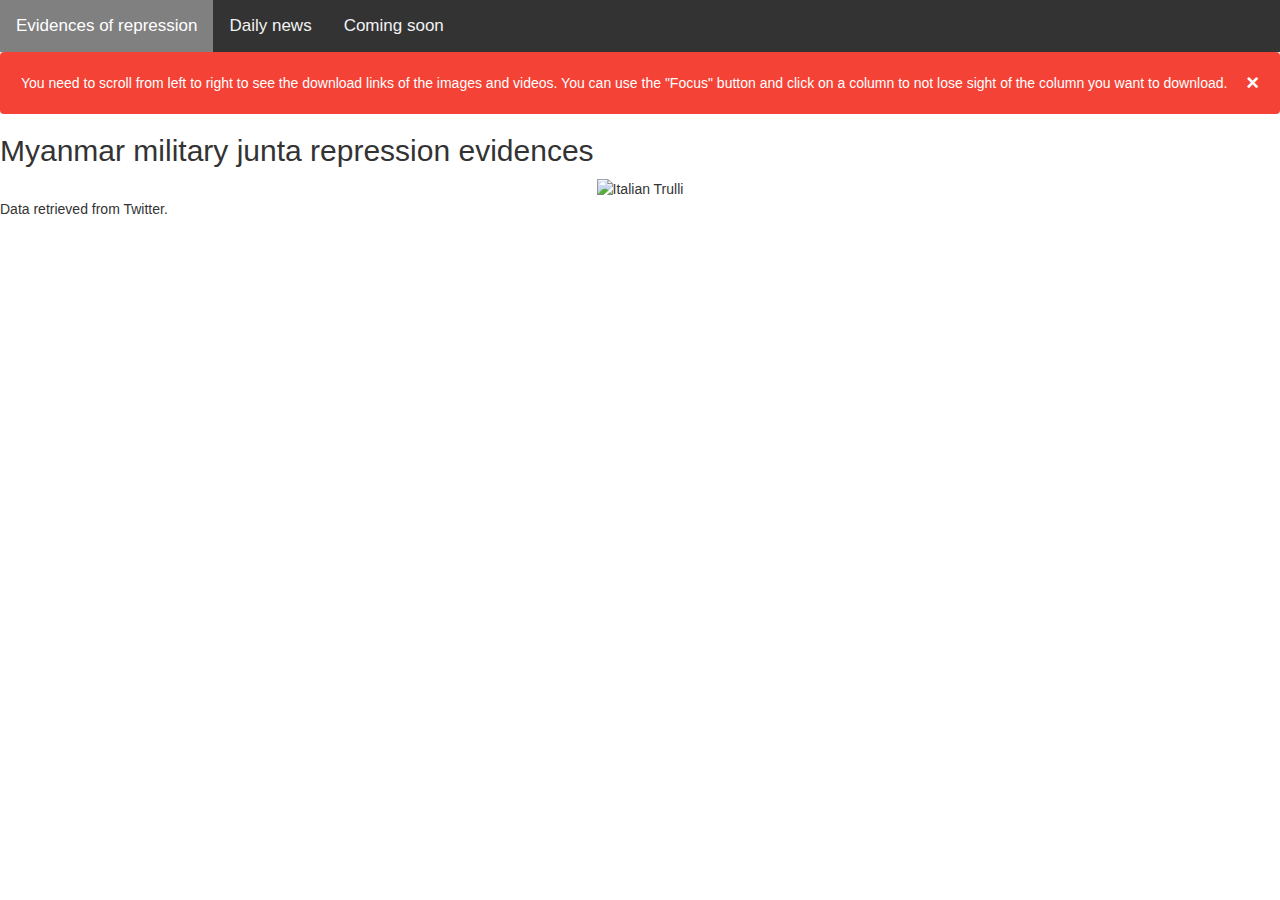
==== news.html @ ef7f4d6b "Update news.html" ====
<!DOCTYPE html>
<html>
    <head>
        <meta charset="UTF-8" />
        <link rel="icon" href="https://upload.wikimedia.org/wikipedia/commons/6/67/Myanmar_Anonymous_logo.jpg" />
        <title>Myanmar military junta repression evidences</title>

        <link rel="stylesheet" href="https://cdnjs.cloudflare.com/ajax/libs/normalize/5.0.0/normalize.min.css" />
        <link rel="stylesheet prefetch" href="https://maxcdn.bootstrapcdn.com/bootstrap/3.2.0/css/bootstrap.min.css" />
        <link rel="stylesheet prefetch" href="https://s3-us-west-2.amazonaws.com/s.cdpn.io/123941/rwd.table.min.css" />
        <link rel="stylesheet" href="css/style.css" />
		<link rel="stylesheet" href="css/menu.css" />

    </head>

    <body>
	
		<a name="top"></a>
		<div class="topnav">
  <a class="active" href="index.html">Evidences of repression</a>
  <a href="news.html">Daily news</a>
  <a href="#help">Coming soon</a>
		</div> 
	
	    <div class="alert">
			<span class="closebtn" onclick="this.parentElement.style.display='none';">&times;</span>
		You need to scroll from left to right to see the download links of the images and videos. You can use the "Focus" button and click on a column to not lose sight of the column you want to download.  
</div> 
	
	
	
        <h2>Myanmar military junta repression evidences</h2>
        <center><img src="https://www.weblife.fr/wp-content/uploads/2012/07/anonymous-logo.png" width="300" height="280" alt="Italian Trulli" /></center>

        

        <p class="p">Data retrieved from Twitter.</p>
		

    </body>
</html>
---- css/menu.css ----
.topnav {
  background-color: #333;
  overflow: hidden;
}

.topnav a {
  float: left;
  color: #f2f2f2;
  text-align: center;
  padding: 14px 16px;
  text-decoration: none;
  font-size: 17px;
}

.topnav a:hover {
  background-color: #ddd;
  color: black;
}

.topnav a.active {
  background-color: #808080;
  color: white;
}

/* The alert message box */
.alert {
  padding: 20px;
  background-color: #f44336; /* Red */
  color: white;
  margin-bottom: 15px;
}

/* The close button */
.closebtn {
  margin-left: 15px;
  color: white;
  font-weight: bold;
  float: right;
  font-size: 22px;
  line-height: 20px;
  cursor: pointer;
  transition: 0.3s;
}

/* When moving the mouse over the close button */
.closebtn:hover {
  color: black;
}
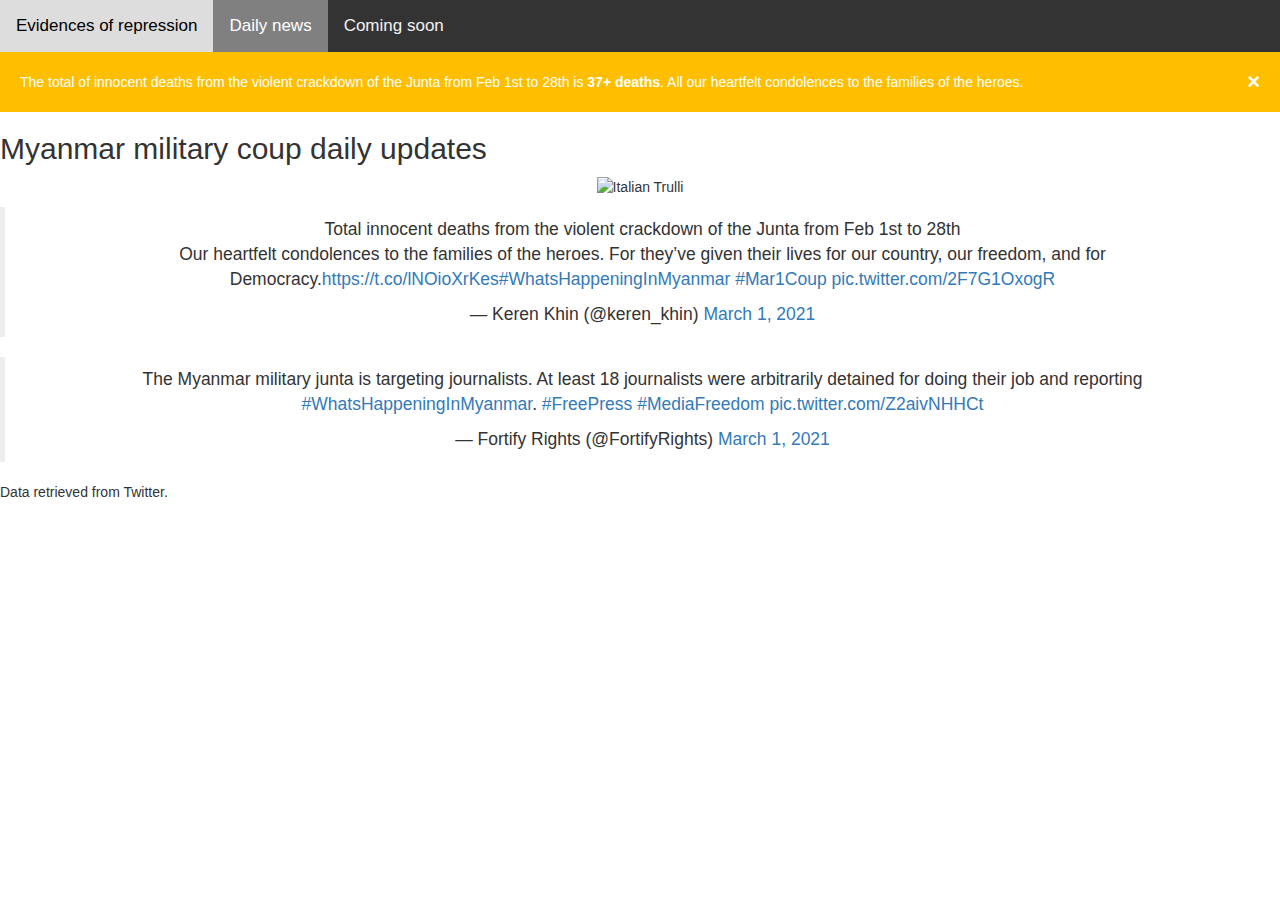
==== commit ce6dbfab: "Update news.html" ====
--- a/news.html
+++ b/news.html
@@ -17,22 +17,33 @@
 	
 		<a name="top"></a>
 		<div class="topnav">
-  <a class="active" href="index.html">Evidences of repression</a>
-  <a href="news.html">Daily news</a>
+  <a href="index.html">Evidences of repression</a>
+  <a class="active" href="news.html">Daily news</a>
   <a href="#help">Coming soon</a>
 		</div> 
 	
-	    <div class="alert">
-			<span class="closebtn" onclick="this.parentElement.style.display='none';">&times;</span>
-		You need to scroll from left to right to see the download links of the images and videos. You can use the "Focus" button and click on a column to not lose sight of the column you want to download.  
+	    
+	<div class="alert2">
+			<span class="closebtn2" onclick="this.parentElement.style.display='none';">&times;</span>
+		    The total of innocent deaths from the violent crackdown of the Junta from Feb 1st to 28th is <b>37+ deaths</b>. All our heartfelt condolences to the families of the heroes.
 </div> 
 	
 	
-	
-        <h2>Myanmar military junta repression evidences</h2>
+        <h2>Myanmar military coup daily updates</h2>
         <center><img src="https://www.weblife.fr/wp-content/uploads/2012/07/anonymous-logo.png" width="300" height="280" alt="Italian Trulli" /></center>
 
         
+	    <p> </p> 
+	    	    <p> </p> 
+
+	    
+	   <center> <blockquote class="twitter-tweet"><p lang="en" dir="ltr">Total innocent deaths from the violent crackdown of the Junta from Feb 1st to 28th<br>Our heartfelt condolences to the families of the heroes. For they’ve given their lives for our country, our freedom, and for Democracy.<a href="https://t.co/lNOioXrKes">https://t.co/lNOioXrKes</a><a href="https://twitter.com/hashtag/WhatsHappeningInMyanmar?src=hash&amp;ref_src=twsrc%5Etfw">#WhatsHappeningInMyanmar</a> <a href="https://twitter.com/hashtag/Mar1Coup?src=hash&amp;ref_src=twsrc%5Etfw">#Mar1Coup</a> <a href="https://t.co/2F7G1OxogR">pic.twitter.com/2F7G1OxogR</a></p>&mdash; Keren Khin (@keren_khin) <a href="https://twitter.com/keren_khin/status/1366438060678766595?ref_src=twsrc%5Etfw">March 1, 2021</a></blockquote> <script async src="https://platform.twitter.com/widgets.js" charset="utf-8"></script> </center> 
+	    
+	    
+	  <center> <blockquote class="twitter-tweet"><p lang="en" dir="ltr">The Myanmar military junta is targeting journalists. At least 18 journalists were arbitrarily detained for doing their job and reporting <a href="https://twitter.com/hashtag/WhatsHappeningInMyanmar?src=hash&amp;ref_src=twsrc%5Etfw">#WhatsHappeningInMyanmar</a>. <a href="https://twitter.com/hashtag/FreePress?src=hash&amp;ref_src=twsrc%5Etfw">#FreePress</a> <a href="https://twitter.com/hashtag/MediaFreedom?src=hash&amp;ref_src=twsrc%5Etfw">#MediaFreedom</a> <a href="https://t.co/Z2aivNHHCt">pic.twitter.com/Z2aivNHHCt</a></p>&mdash; Fortify Rights (@FortifyRights) <a href="https://twitter.com/FortifyRights/status/1366431667322191873?ref_src=twsrc%5Etfw">March 1, 2021</a></blockquote> <script async src="https://platform.twitter.com/widgets.js" charset="utf-8"></script>  </center> 
+	    
+	    
+	    
 
         <p class="p">Data retrieved from Twitter.</p>
 		
--- a/css/menu.css
+++ b/css/menu.css
@@ -46,3 +46,29 @@
 .closebtn:hover {
   color: black;
 } 
+
+
+/* The alert message box */
+.alert2 {
+  padding: 20px;
+  background-color: #ffbf00;
+  color: white;
+  margin-bottom: 15px;
+}
+
+/* The close button */
+.closebtn2 {
+  margin-left: 15px;
+  color: white;
+  font-weight: bold;
+  float: right;
+  font-size: 22px;
+  line-height: 20px;
+  cursor: pointer;
+  transition: 0.3s;
+}
+
+/* When moving the mouse over the close button */
+.closebtn2:hover {
+  color: black;
+} 
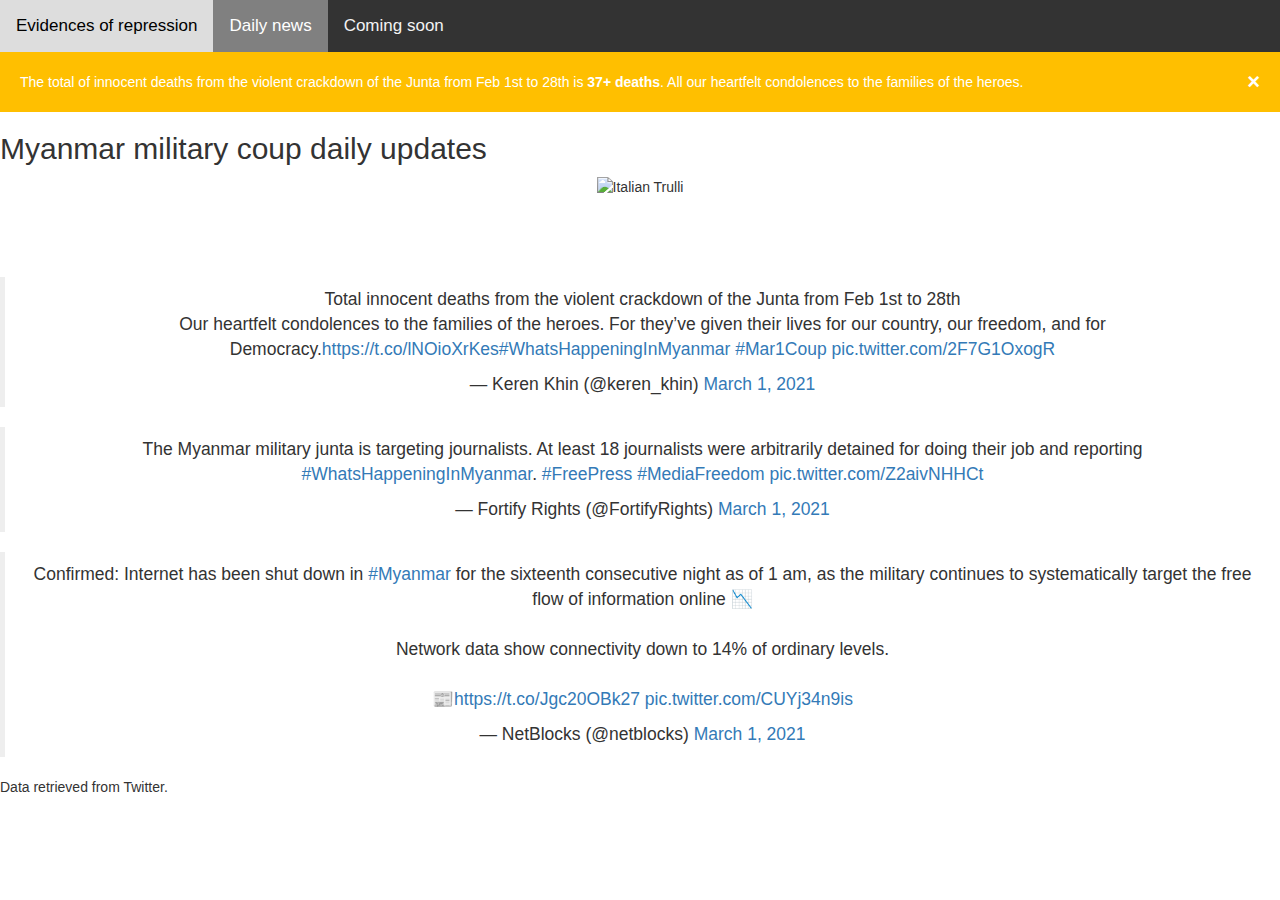
==== commit 6d11df73: "Update news.html" ====
--- a/news.html
+++ b/news.html
@@ -33,8 +33,8 @@
         <center><img src="https://www.weblife.fr/wp-content/uploads/2012/07/anonymous-logo.png" width="300" height="280" alt="Italian Trulli" /></center>
 
         
-	    <p> </p> 
-	    	    <p> </p> 
+	    <br> <br> 
+	    <br> </br> 
 
 	    
 	   <center> <blockquote class="twitter-tweet"><p lang="en" dir="ltr">Total innocent deaths from the violent crackdown of the Junta from Feb 1st to 28th<br>Our heartfelt condolences to the families of the heroes. For they’ve given their lives for our country, our freedom, and for Democracy.<a href="https://t.co/lNOioXrKes">https://t.co/lNOioXrKes</a><a href="https://twitter.com/hashtag/WhatsHappeningInMyanmar?src=hash&amp;ref_src=twsrc%5Etfw">#WhatsHappeningInMyanmar</a> <a href="https://twitter.com/hashtag/Mar1Coup?src=hash&amp;ref_src=twsrc%5Etfw">#Mar1Coup</a> <a href="https://t.co/2F7G1OxogR">pic.twitter.com/2F7G1OxogR</a></p>&mdash; Keren Khin (@keren_khin) <a href="https://twitter.com/keren_khin/status/1366438060678766595?ref_src=twsrc%5Etfw">March 1, 2021</a></blockquote> <script async src="https://platform.twitter.com/widgets.js" charset="utf-8"></script> </center> 
@@ -42,6 +42,8 @@
 	    
 	  <center> <blockquote class="twitter-tweet"><p lang="en" dir="ltr">The Myanmar military junta is targeting journalists. At least 18 journalists were arbitrarily detained for doing their job and reporting <a href="https://twitter.com/hashtag/WhatsHappeningInMyanmar?src=hash&amp;ref_src=twsrc%5Etfw">#WhatsHappeningInMyanmar</a>. <a href="https://twitter.com/hashtag/FreePress?src=hash&amp;ref_src=twsrc%5Etfw">#FreePress</a> <a href="https://twitter.com/hashtag/MediaFreedom?src=hash&amp;ref_src=twsrc%5Etfw">#MediaFreedom</a> <a href="https://t.co/Z2aivNHHCt">pic.twitter.com/Z2aivNHHCt</a></p>&mdash; Fortify Rights (@FortifyRights) <a href="https://twitter.com/FortifyRights/status/1366431667322191873?ref_src=twsrc%5Etfw">March 1, 2021</a></blockquote> <script async src="https://platform.twitter.com/widgets.js" charset="utf-8"></script>  </center> 
 	    
+	
+	<center> <blockquote class="twitter-tweet"><p lang="en" dir="ltr">Confirmed: Internet has been shut down in <a href="https://twitter.com/hashtag/Myanmar?src=hash&amp;ref_src=twsrc%5Etfw">#Myanmar</a> for the sixteenth consecutive night as of 1 am, as the military continues to systematically target the free flow of information online 📉<br><br>Network data show connectivity down to 14% of ordinary levels.<br><br>📰<a href="https://t.co/Jgc20OBk27">https://t.co/Jgc20OBk27</a> <a href="https://t.co/CUYj34n9is">pic.twitter.com/CUYj34n9is</a></p>&mdash; NetBlocks (@netblocks) <a href="https://twitter.com/netblocks/status/1366459862574596097?ref_src=twsrc%5Etfw">March 1, 2021</a></blockquote> <script async src="https://platform.twitter.com/widgets.js" charset="utf-8"></script> </center>
 	    
 	    
 
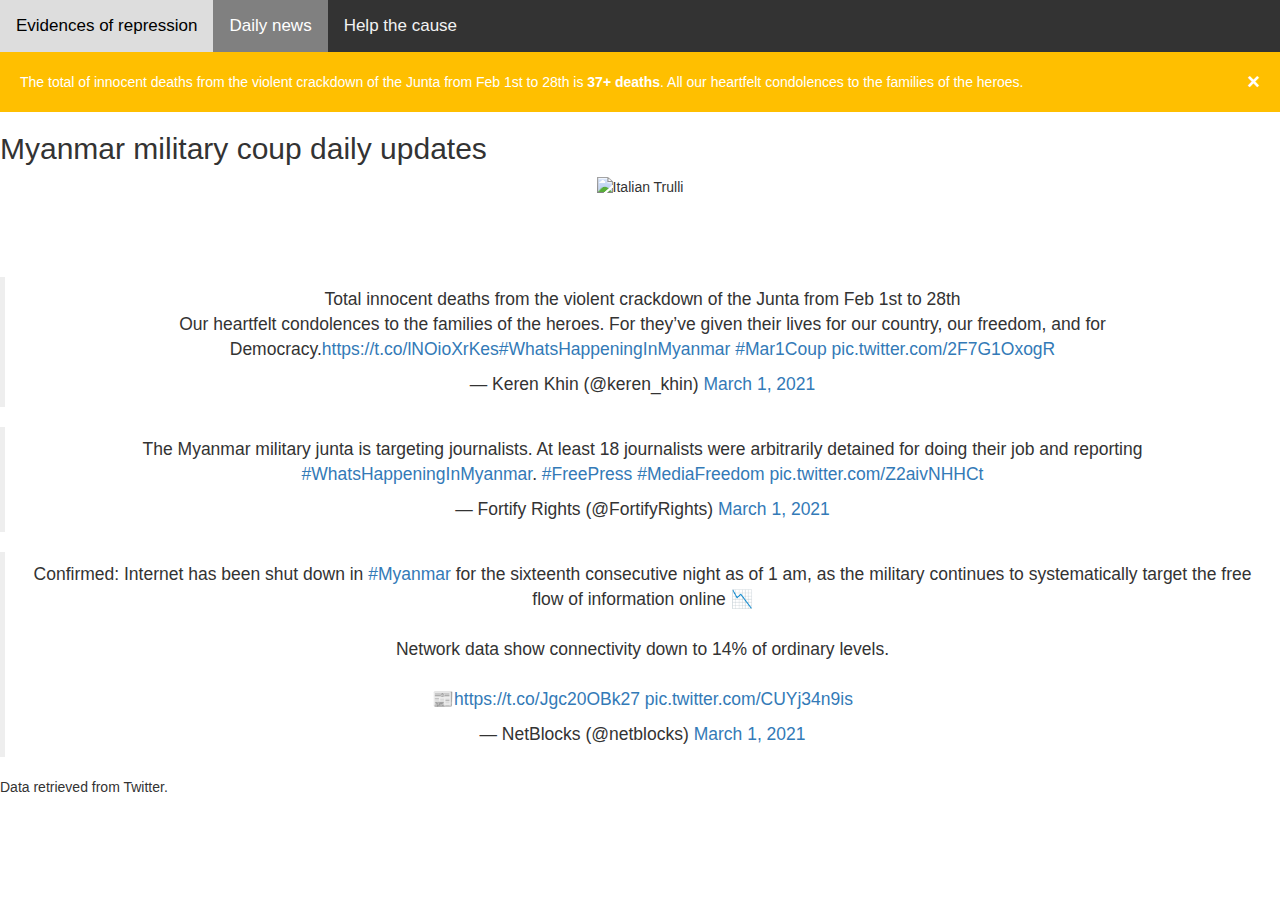
==== commit 6c40ce03: "Update news.html" ====
--- a/news.html
+++ b/news.html
@@ -19,7 +19,7 @@
 		<div class="topnav">
   <a href="index.html">Evidences of repression</a>
   <a class="active" href="news.html">Daily news</a>
-  <a href="#help">Coming soon</a>
+  <a href="help.html">Help the cause</a>
 		</div> 
 	
 	    
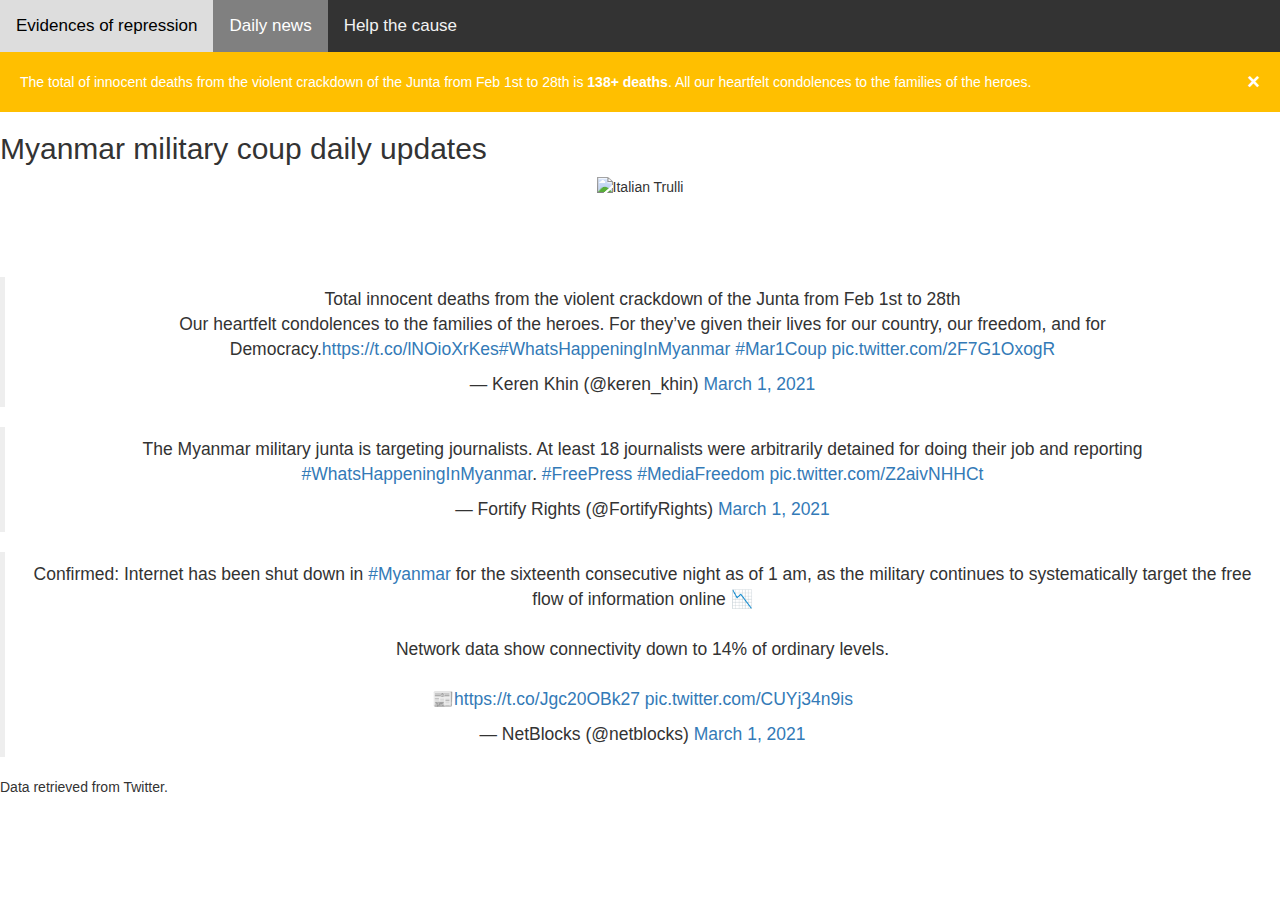
==== commit f2d3388b: "Update news.html" ====
--- a/news.html
+++ b/news.html
@@ -25,7 +25,7 @@
 	    
 	<div class="alert2">
 			<span class="closebtn2" onclick="this.parentElement.style.display='none';">&times;</span>
-		    The total of innocent deaths from the violent crackdown of the Junta from Feb 1st to 28th is <b>37+ deaths</b>. All our heartfelt condolences to the families of the heroes.
+		    The total of innocent deaths from the violent crackdown of the Junta from Feb 1st to 28th is <b>138+ deaths</b>. All our heartfelt condolences to the families of the heroes.
 </div> 
 	
 	
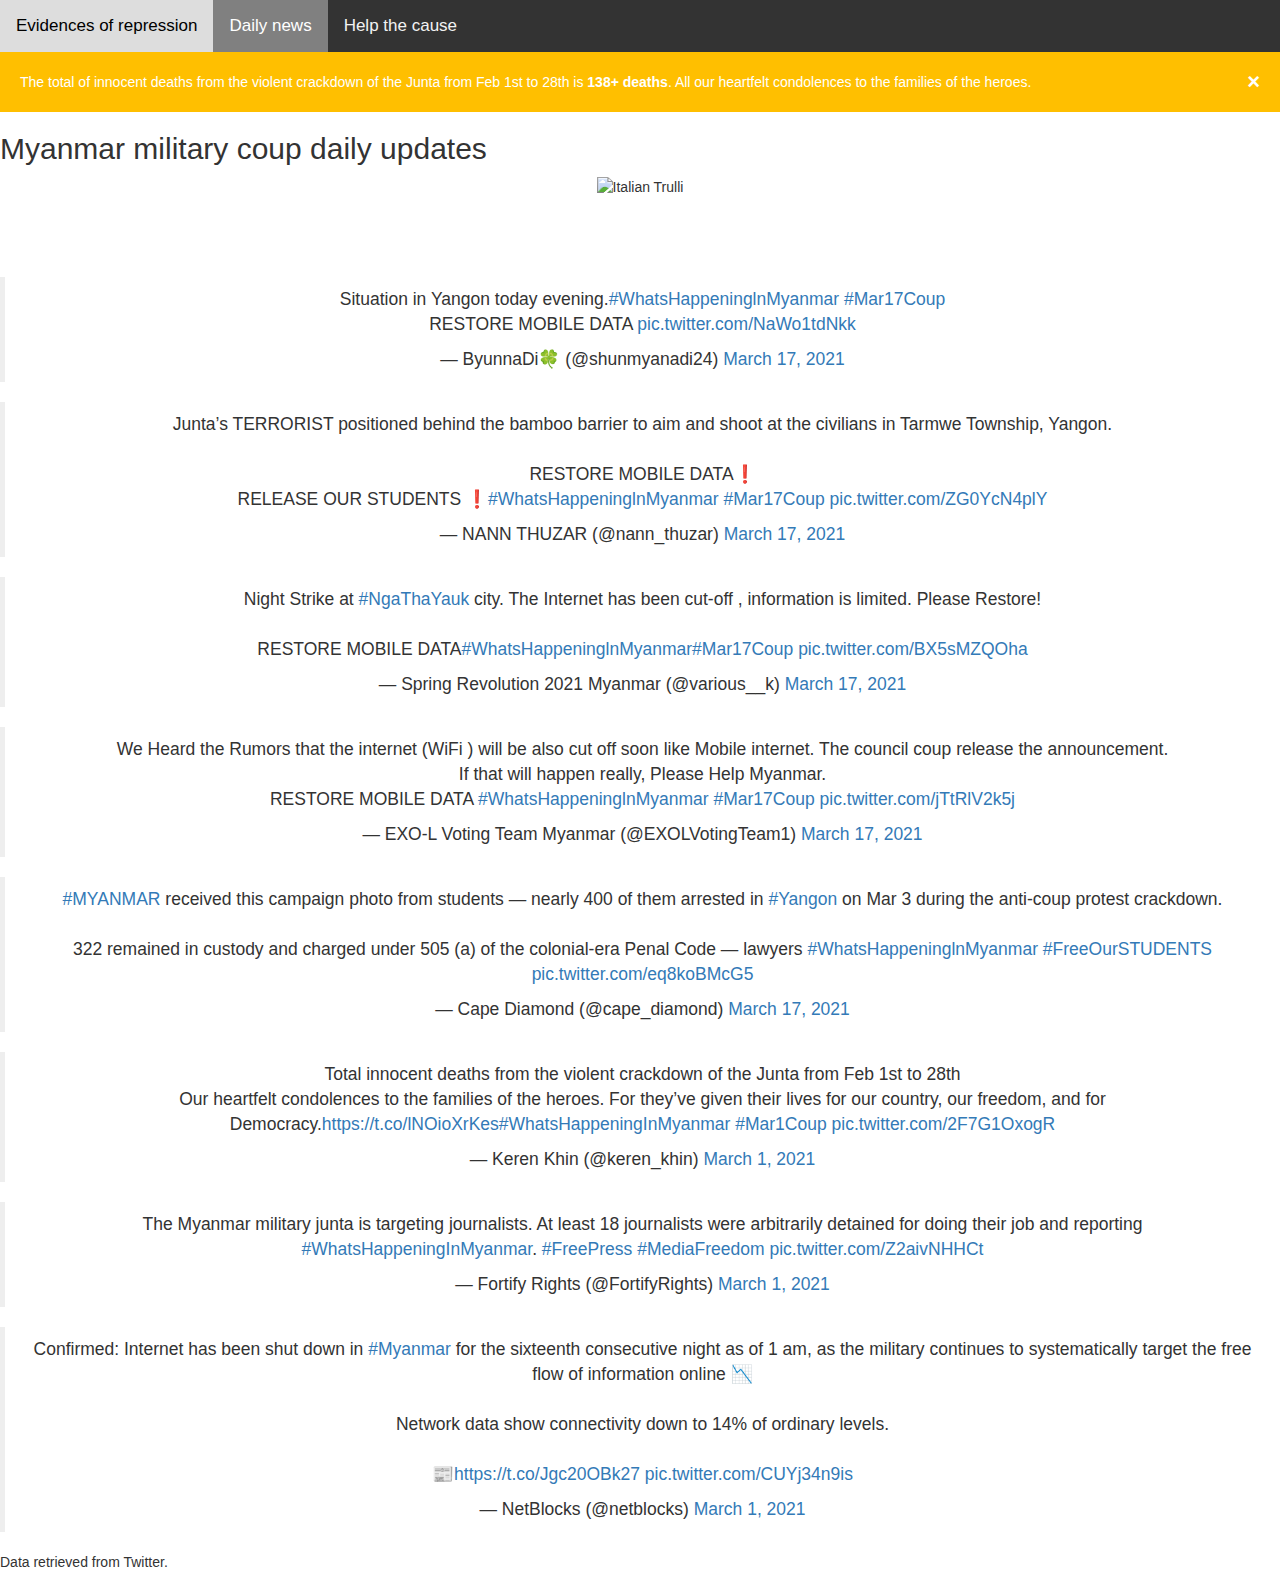
==== commit 799306a3: "Update news.html" ====
--- a/news.html
+++ b/news.html
@@ -36,7 +36,17 @@
 	    <br> <br> 
 	    <br> </br> 
 
+	<center> <blockquote class="twitter-tweet"><p lang="en" dir="ltr">Situation in Yangon today evening.<a href="https://twitter.com/hashtag/WhatsHappeninglnMyanmar?src=hash&amp;ref_src=twsrc%5Etfw">#WhatsHappeninglnMyanmar</a> <a href="https://twitter.com/hashtag/Mar17Coup?src=hash&amp;ref_src=twsrc%5Etfw">#Mar17Coup</a> <br>RESTORE MOBILE DATA <a href="https://t.co/NaWo1tdNkk">pic.twitter.com/NaWo1tdNkk</a></p>&mdash; ByunnaDi🍀 (@shunmyanadi24) <a href="https://twitter.com/shunmyanadi24/status/1372170475451740161?ref_src=twsrc%5Etfw">March 17, 2021</a></blockquote> <script async src="https://platform.twitter.com/widgets.js" charset="utf-8"></script> </center>
+		
+	<center> <blockquote class="twitter-tweet"><p lang="en" dir="ltr">Junta’s TERRORIST positioned behind the bamboo barrier to aim and shoot at the civilians in Tarmwe Township, Yangon. <br><br>RESTORE MOBILE DATA❗️<br>RELEASE OUR STUDENTS ❗️<a href="https://twitter.com/hashtag/WhatsHappeninglnMyanmar?src=hash&amp;ref_src=twsrc%5Etfw">#WhatsHappeninglnMyanmar</a> <a href="https://twitter.com/hashtag/Mar17Coup?src=hash&amp;ref_src=twsrc%5Etfw">#Mar17Coup</a> <a href="https://t.co/ZG0YcN4plY">pic.twitter.com/ZG0YcN4plY</a></p>&mdash; NANN THUZAR (@nann_thuzar) <a href="https://twitter.com/nann_thuzar/status/1372172775364825097?ref_src=twsrc%5Etfw">March 17, 2021</a></blockquote> <script async src="https://platform.twitter.com/widgets.js" charset="utf-8"></script> </center>
+	
+	<center> <blockquote class="twitter-tweet"><p lang="en" dir="ltr">Night Strike at <a href="https://twitter.com/hashtag/NgaThaYauk?src=hash&amp;ref_src=twsrc%5Etfw">#NgaThaYauk</a> city. The Internet has been cut-off , information is limited. Please Restore!<br><br>RESTORE MOBILE DATA<a href="https://twitter.com/hashtag/WhatsHappeninglnMyanmar?src=hash&amp;ref_src=twsrc%5Etfw">#WhatsHappeninglnMyanmar</a><a href="https://twitter.com/hashtag/Mar17Coup?src=hash&amp;ref_src=twsrc%5Etfw">#Mar17Coup</a> <a href="https://t.co/BX5sMZQOha">pic.twitter.com/BX5sMZQOha</a></p>&mdash; Spring Revolution 2021 Myanmar (@various__k) <a href="https://twitter.com/various__k/status/1372188323565871109?ref_src=twsrc%5Etfw">March 17, 2021</a></blockquote> <script async src="https://platform.twitter.com/widgets.js" charset="utf-8"></script> </center>
 	    
+	<center> <blockquote class="twitter-tweet"><p lang="en" dir="ltr">We Heard the Rumors that the internet (WiFi ) will be also cut off soon like Mobile internet. The council coup release the announcement.<br> If that will happen really, Please Help Myanmar.<br>RESTORE MOBILE DATA <a href="https://twitter.com/hashtag/WhatsHappeninglnMyanmar?src=hash&amp;ref_src=twsrc%5Etfw">#WhatsHappeninglnMyanmar</a> <a href="https://twitter.com/hashtag/Mar17Coup?src=hash&amp;ref_src=twsrc%5Etfw">#Mar17Coup</a> <a href="https://t.co/jTtRlV2k5j">pic.twitter.com/jTtRlV2k5j</a></p>&mdash; EXO-L Voting Team Myanmar (@EXOLVotingTeam1) <a href="https://twitter.com/EXOLVotingTeam1/status/1372198263995072519?ref_src=twsrc%5Etfw">March 17, 2021</a></blockquote> <script async src="https://platform.twitter.com/widgets.js" charset="utf-8"></script>  </center>
+	
+	<center> <blockquote class="twitter-tweet"><p lang="en" dir="ltr"><a href="https://twitter.com/hashtag/MYANMAR?src=hash&amp;ref_src=twsrc%5Etfw">#MYANMAR</a> received this campaign photo from students — nearly 400 of them arrested in <a href="https://twitter.com/hashtag/Yangon?src=hash&amp;ref_src=twsrc%5Etfw">#Yangon</a> on Mar 3 during the anti-coup protest crackdown. <br><br>322 remained in custody and charged under 505 (a) of the colonial-era Penal Code — lawyers <a href="https://twitter.com/hashtag/WhatsHappeninglnMyanmar?src=hash&amp;ref_src=twsrc%5Etfw">#WhatsHappeninglnMyanmar</a> <a href="https://twitter.com/hashtag/FreeOurSTUDENTS?src=hash&amp;ref_src=twsrc%5Etfw">#FreeOurSTUDENTS</a> <a href="https://t.co/eq8koBMcG5">pic.twitter.com/eq8koBMcG5</a></p>&mdash; Cape Diamond (@cape_diamond) <a href="https://twitter.com/cape_diamond/status/1372166077384323072?ref_src=twsrc%5Etfw">March 17, 2021</a></blockquote> <script async src="https://platform.twitter.com/widgets.js" charset="utf-8"></script> </center>
+	
+	
 	   <center> <blockquote class="twitter-tweet"><p lang="en" dir="ltr">Total innocent deaths from the violent crackdown of the Junta from Feb 1st to 28th<br>Our heartfelt condolences to the families of the heroes. For they’ve given their lives for our country, our freedom, and for Democracy.<a href="https://t.co/lNOioXrKes">https://t.co/lNOioXrKes</a><a href="https://twitter.com/hashtag/WhatsHappeningInMyanmar?src=hash&amp;ref_src=twsrc%5Etfw">#WhatsHappeningInMyanmar</a> <a href="https://twitter.com/hashtag/Mar1Coup?src=hash&amp;ref_src=twsrc%5Etfw">#Mar1Coup</a> <a href="https://t.co/2F7G1OxogR">pic.twitter.com/2F7G1OxogR</a></p>&mdash; Keren Khin (@keren_khin) <a href="https://twitter.com/keren_khin/status/1366438060678766595?ref_src=twsrc%5Etfw">March 1, 2021</a></blockquote> <script async src="https://platform.twitter.com/widgets.js" charset="utf-8"></script> </center> 
 	    
 	    
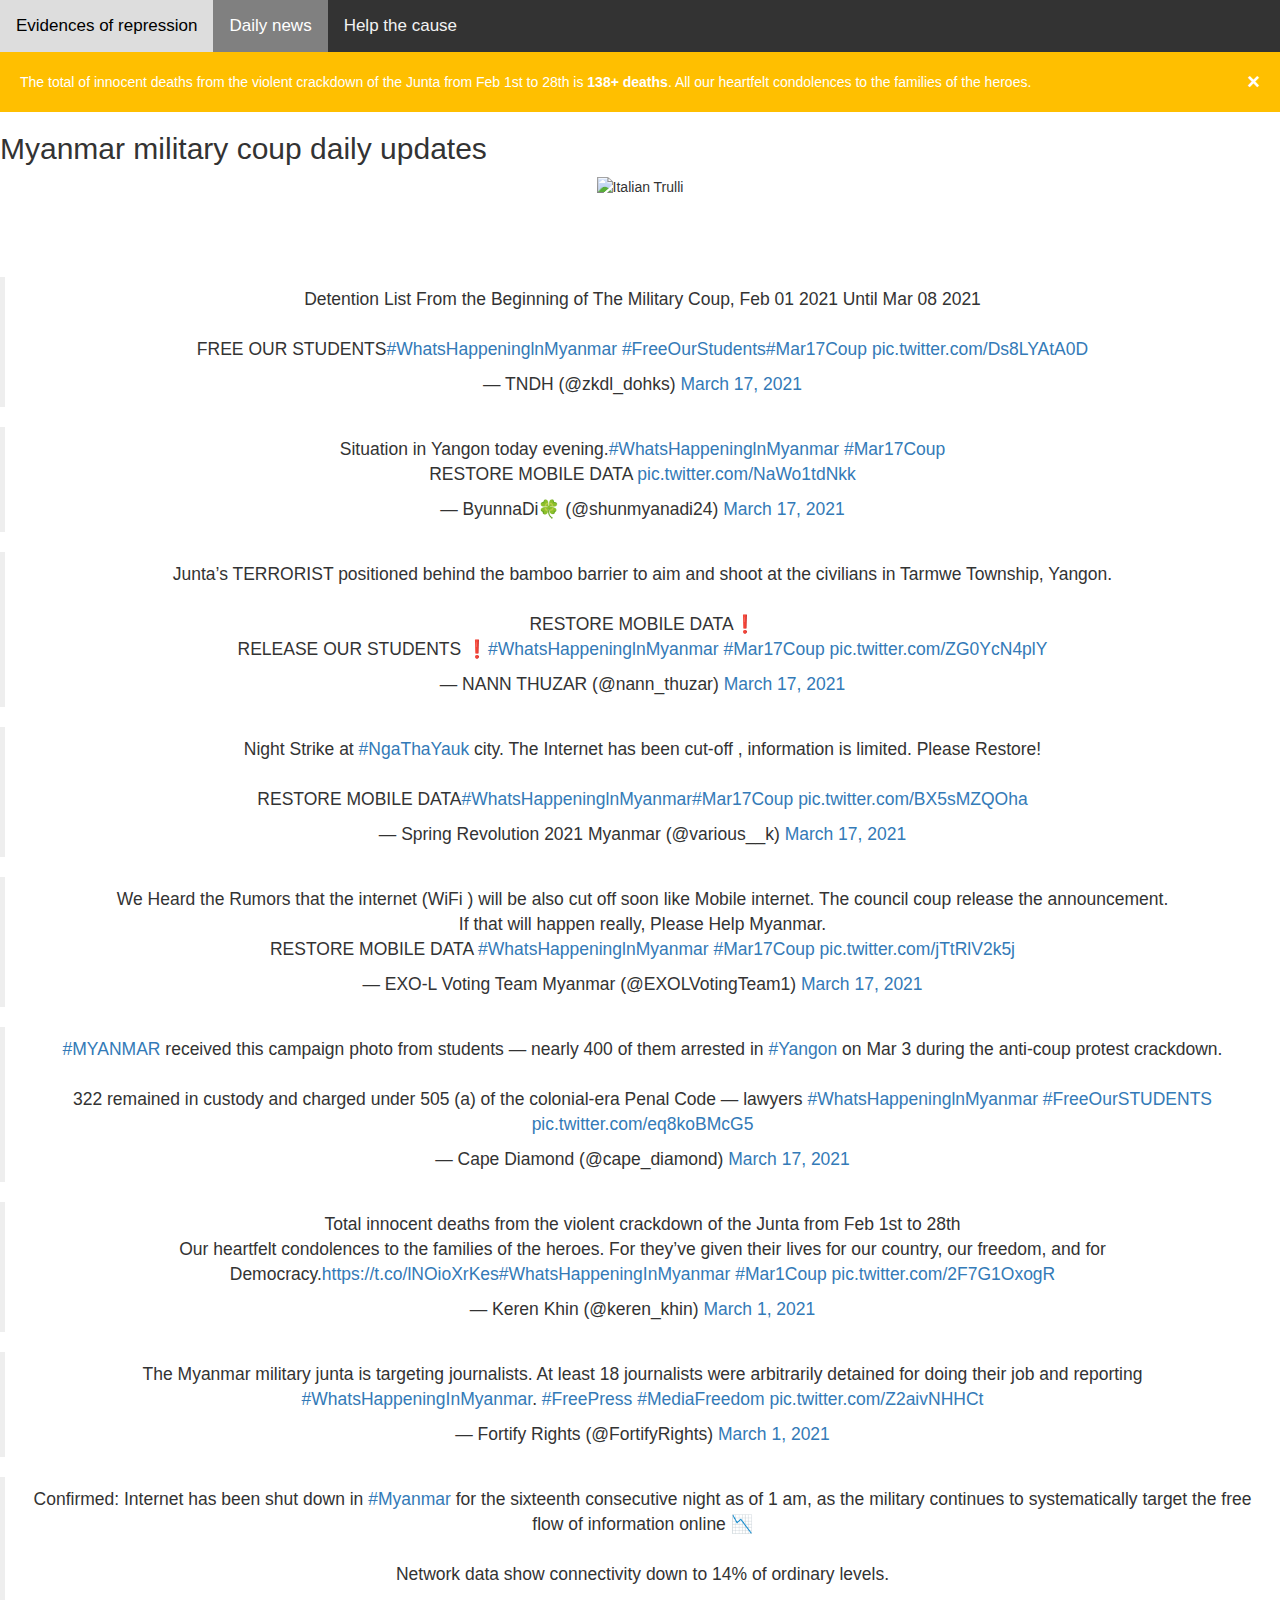
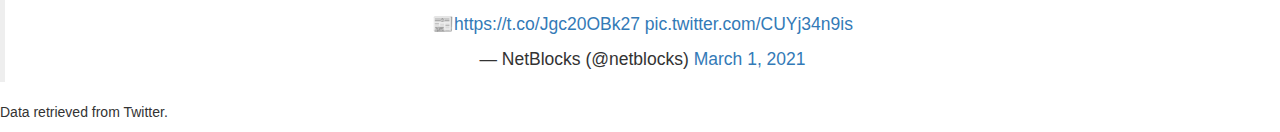
==== commit e9c51c4f: "Update news.html" ====
--- a/news.html
+++ b/news.html
@@ -36,6 +36,8 @@
 	    <br> <br> 
 	    <br> </br> 
 
+	<center> <blockquote class="twitter-tweet"><p lang="en" dir="ltr">Detention List From the Beginning of The Military Coup, Feb 01 2021 Until Mar 08 2021 <br><br>FREE OUR STUDENTS<a href="https://twitter.com/hashtag/WhatsHappeninglnMyanmar?src=hash&amp;ref_src=twsrc%5Etfw">#WhatsHappeninglnMyanmar</a> <a href="https://twitter.com/hashtag/FreeOurStudents?src=hash&amp;ref_src=twsrc%5Etfw">#FreeOurStudents</a><a href="https://twitter.com/hashtag/Mar17Coup?src=hash&amp;ref_src=twsrc%5Etfw">#Mar17Coup</a> <a href="https://t.co/Ds8LYAtA0D">pic.twitter.com/Ds8LYAtA0D</a></p>&mdash; TNDH (@zkdl_dohks) <a href="https://twitter.com/zkdl_dohks/status/1372168061290045442?ref_src=twsrc%5Etfw">March 17, 2021</a></blockquote> <script async src="https://platform.twitter.com/widgets.js" charset="utf-8"></script> </center>
+	
 	<center> <blockquote class="twitter-tweet"><p lang="en" dir="ltr">Situation in Yangon today evening.<a href="https://twitter.com/hashtag/WhatsHappeninglnMyanmar?src=hash&amp;ref_src=twsrc%5Etfw">#WhatsHappeninglnMyanmar</a> <a href="https://twitter.com/hashtag/Mar17Coup?src=hash&amp;ref_src=twsrc%5Etfw">#Mar17Coup</a> <br>RESTORE MOBILE DATA <a href="https://t.co/NaWo1tdNkk">pic.twitter.com/NaWo1tdNkk</a></p>&mdash; ByunnaDi🍀 (@shunmyanadi24) <a href="https://twitter.com/shunmyanadi24/status/1372170475451740161?ref_src=twsrc%5Etfw">March 17, 2021</a></blockquote> <script async src="https://platform.twitter.com/widgets.js" charset="utf-8"></script> </center>
 		
 	<center> <blockquote class="twitter-tweet"><p lang="en" dir="ltr">Junta’s TERRORIST positioned behind the bamboo barrier to aim and shoot at the civilians in Tarmwe Township, Yangon. <br><br>RESTORE MOBILE DATA❗️<br>RELEASE OUR STUDENTS ❗️<a href="https://twitter.com/hashtag/WhatsHappeninglnMyanmar?src=hash&amp;ref_src=twsrc%5Etfw">#WhatsHappeninglnMyanmar</a> <a href="https://twitter.com/hashtag/Mar17Coup?src=hash&amp;ref_src=twsrc%5Etfw">#Mar17Coup</a> <a href="https://t.co/ZG0YcN4plY">pic.twitter.com/ZG0YcN4plY</a></p>&mdash; NANN THUZAR (@nann_thuzar) <a href="https://twitter.com/nann_thuzar/status/1372172775364825097?ref_src=twsrc%5Etfw">March 17, 2021</a></blockquote> <script async src="https://platform.twitter.com/widgets.js" charset="utf-8"></script> </center>
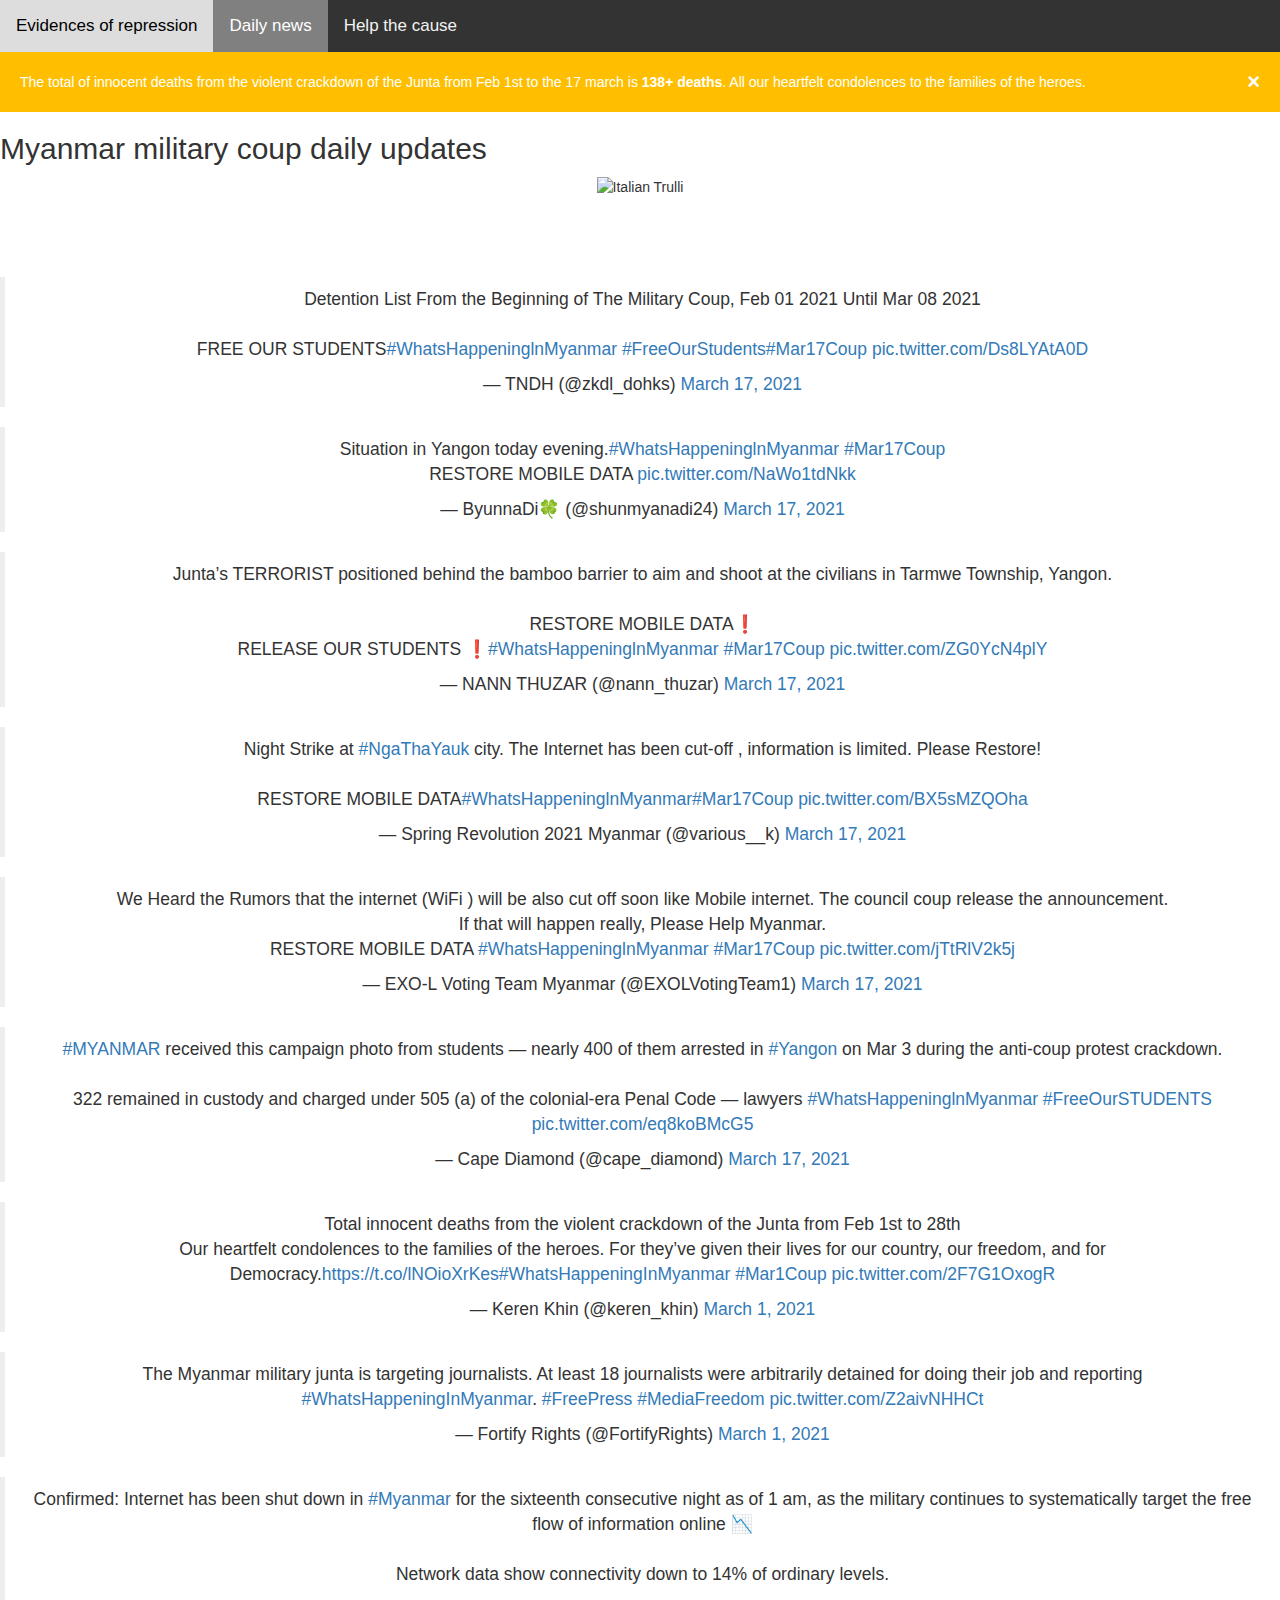
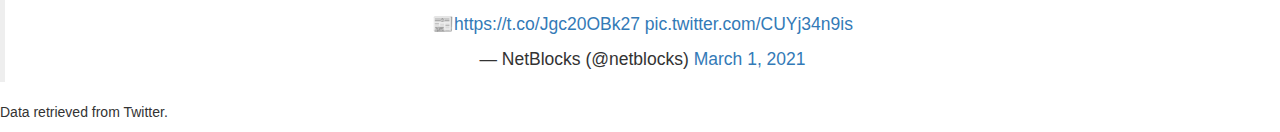
==== commit 4405297d: "Update news.html" ====
--- a/news.html
+++ b/news.html
@@ -25,7 +25,7 @@
 	    
 	<div class="alert2">
 			<span class="closebtn2" onclick="this.parentElement.style.display='none';">&times;</span>
-		    The total of innocent deaths from the violent crackdown of the Junta from Feb 1st to 28th is <b>138+ deaths</b>. All our heartfelt condolences to the families of the heroes.
+		    The total of innocent deaths from the violent crackdown of the Junta from Feb 1st to the 17 march is <b>138+ deaths</b>. All our heartfelt condolences to the families of the heroes.
 </div> 
 	
 	
